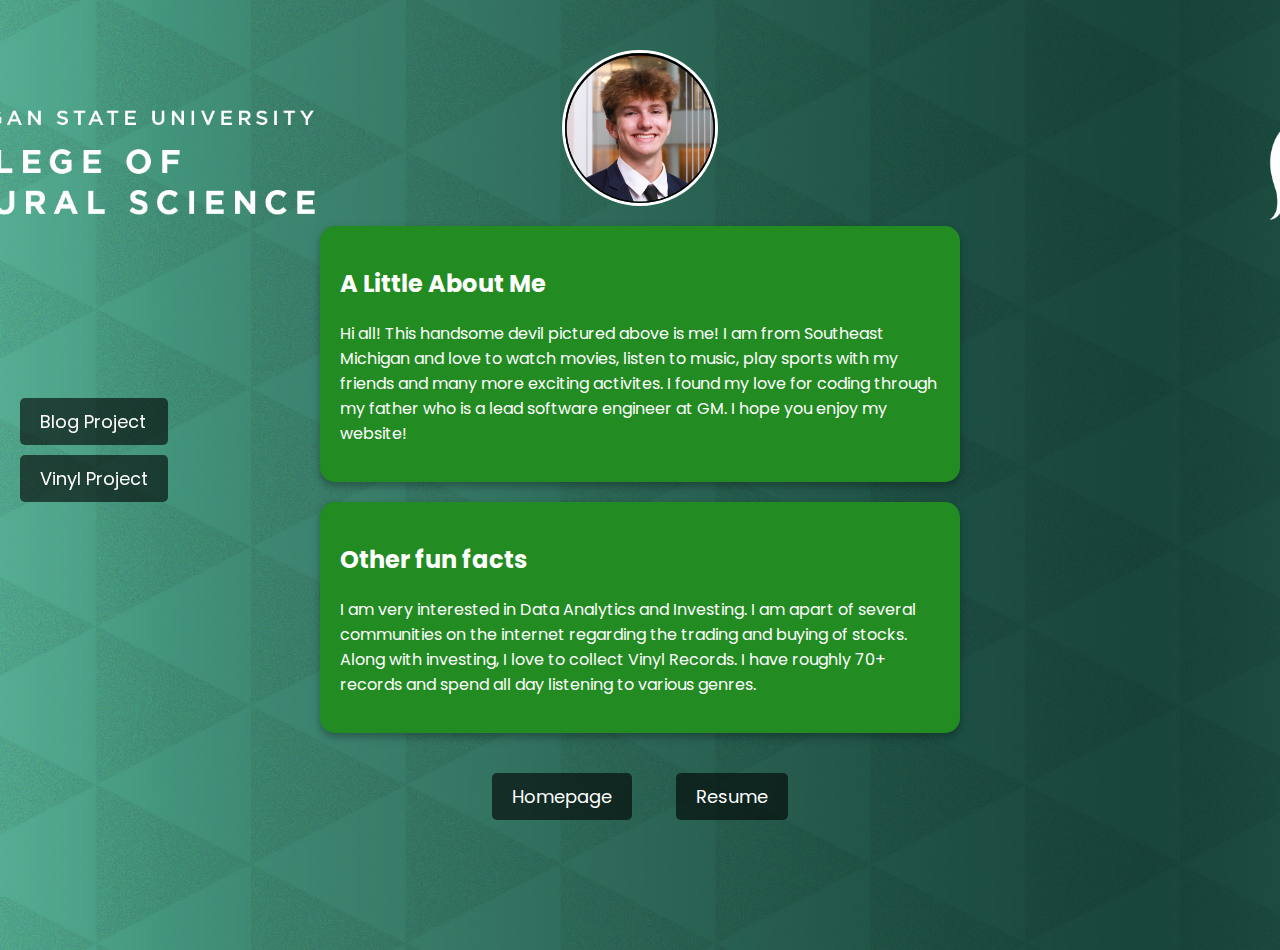
==== aboutme.html @ cc71fb34 "links" ====
<!DOCTYPE html>
<html lang="en">
<head>
    <meta charset="UTF-8">
    <meta name="viewport" content="width=device-width, initial-scale=1.0">
    <title>About Me</title>
    <link href="https://fonts.googleapis.com/css2?family=Poppins:wght@300;400;500&display=swap" rel="stylesheet">
    <style>
        body {
            font-family: 'Poppins', sans-serif;
            margin: 0;
            padding: 0;
            background-color: white;
            background-image: url('photos/NatSci_Bkgd_Green_Triangles_MSU-NatSci.jpg'); /* Replace with your background image */
            background-size: cover;
            background-position: center;
            background-repeat: no-repeat;
            color: white;
            position: relative;
            min-height: 100vh;
        }
        .photo-section {
            display: flex;
            justify-content: center;
            margin-top: 50px;
        }
        .photo-section img {
            width: 150px;
            height: 150px;
            border-radius: 50%;
            border: 3px solid white;
            object-fit: cover;
        }
        .box {
            background-color: forestgreen;
            border-radius: 15px;
            margin: 20px auto;
            padding: 20px;
            max-width: 600px;
            box-shadow: 0 4px 8px rgba(0, 0, 0, 0.3);
        }
        .links {
            text-align: center;
            margin-top: 30px;
        }
        a {
            display: inline-block;
            margin: 10px 20px;
            font-size: 18px;
            color: white;
            text-decoration: none;
            background-color: rgba(0, 0, 0, 0.6);
            padding: 10px 20px;
            border-radius: 5px;
        }
        a:hover {
            background-color: rgba(0, 0, 0, 0.8);
        }
        /* New section for the links on the left */
        .left-links {
            position: fixed;
            left: 20px;
            top: 50%;
            transform: translateY(-50%); /* Centers vertically */
            font-size: 18px;
        }
        .left-links a {
            display: block;
            margin: 10px 0;
            color: white; /* Ensures links are white */
            text-decoration: none;
        }
        .left-links a:hover {
            color: rgba(0, 0, 0, 0.8);
        }
    </style>
</head>
<body>
    <div class="photo-section">
        <img src="photos/IMG_8388.jpg" alt="Your Photo" />
    </div>
    <div class="box">
        <h2>A Little About Me</h2>
        <p>
            Hi all! This handsome devil pictured above is me! I am from Southeast Michigan and love to watch movies, listen to music, play sports with my friends and many more exciting activites. I found my love for coding through my father who is a lead software engineer at GM. I hope you enjoy my website!

        </p>
    </div>
    <div class="box">
        <h2>Other fun facts</h2>
        <p>
            I am very interested in Data Analytics and Investing. I am apart of several communities on the internet regarding the trading and buying of stocks. Along with investing, I love to collect Vinyl Records. I have roughly 70+ records and spend all day listening to various genres.

        </p>
    </div>

    <!-- Left side links -->
    <div class="left-links">
        <a href="https://testforblog.netlify.app/">Blog Project</a>
        <a href="https://v1nylvault.netlify.app/">Vinyl Project</a>
    </div>

    <div class="links">
        <a href="index.html">Homepage</a>
        <a href="page2.html">Resume</a>
    </div>
</body>
</html>
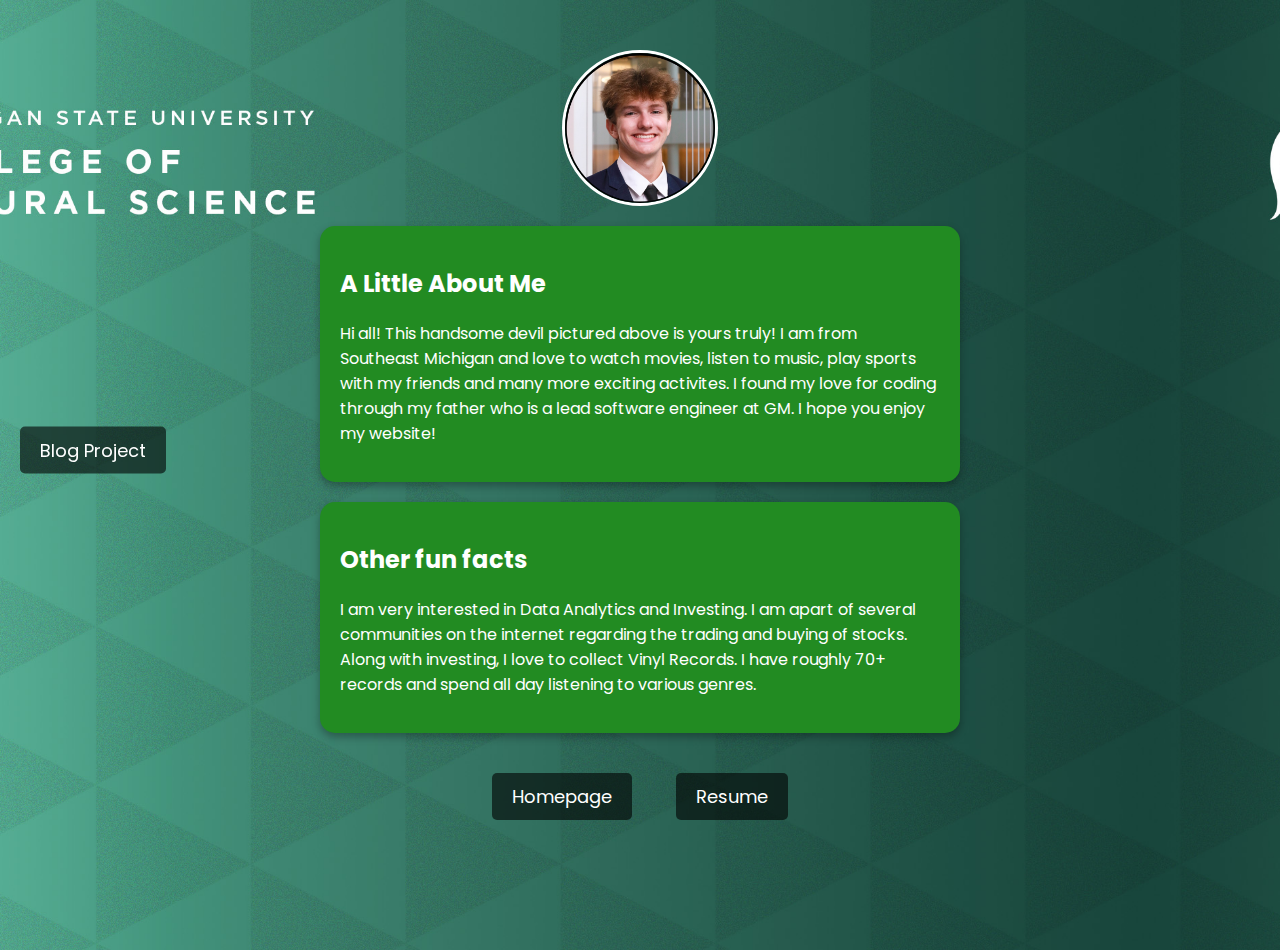
==== commit 3efde2ed: "Update aboutme.html" ====
--- a/aboutme.html
+++ b/aboutme.html
@@ -11,7 +11,7 @@
             margin: 0;
             padding: 0;
             background-color: white;
-            background-image: url('photos/NatSci_Bkgd_Green_Triangles_MSU-NatSci.jpg'); /* Replace with your background image */
+            background-image: url('photos/NatSci_Bkgd_Green_Triangles_MSU-NatSci.jpg'); 
             background-size: cover;
             background-position: center;
             background-repeat: no-repeat;
@@ -77,12 +77,12 @@
 </head>
 <body>
     <div class="photo-section">
-        <img src="photos/IMG_8388.jpg" alt="Your Photo" />
-    </div>
+        <img src="photos/IMG_8388.jpg" alt="My Photo">
+        </div>
     <div class="box">
         <h2>A Little About Me</h2>
         <p>
-            Hi all! This handsome devil pictured above is me! I am from Southeast Michigan and love to watch movies, listen to music, play sports with my friends and many more exciting activites. I found my love for coding through my father who is a lead software engineer at GM. I hope you enjoy my website!
+            Hi all! This handsome devil pictured above is yours truly! I am from Southeast Michigan and love to watch movies, listen to music, play sports with my friends and many more exciting activites. I found my love for coding through my father who is a lead software engineer at GM. I hope you enjoy my website!
 
         </p>
     </div>
@@ -97,7 +97,7 @@
     <!-- Left side links -->
     <div class="left-links">
         <a href="https://testforblog.netlify.app/">Blog Project</a>
-        <a href="https://v1nylvault.netlify.app/">Vinyl Project</a>
+        
     </div>
 
     <div class="links">
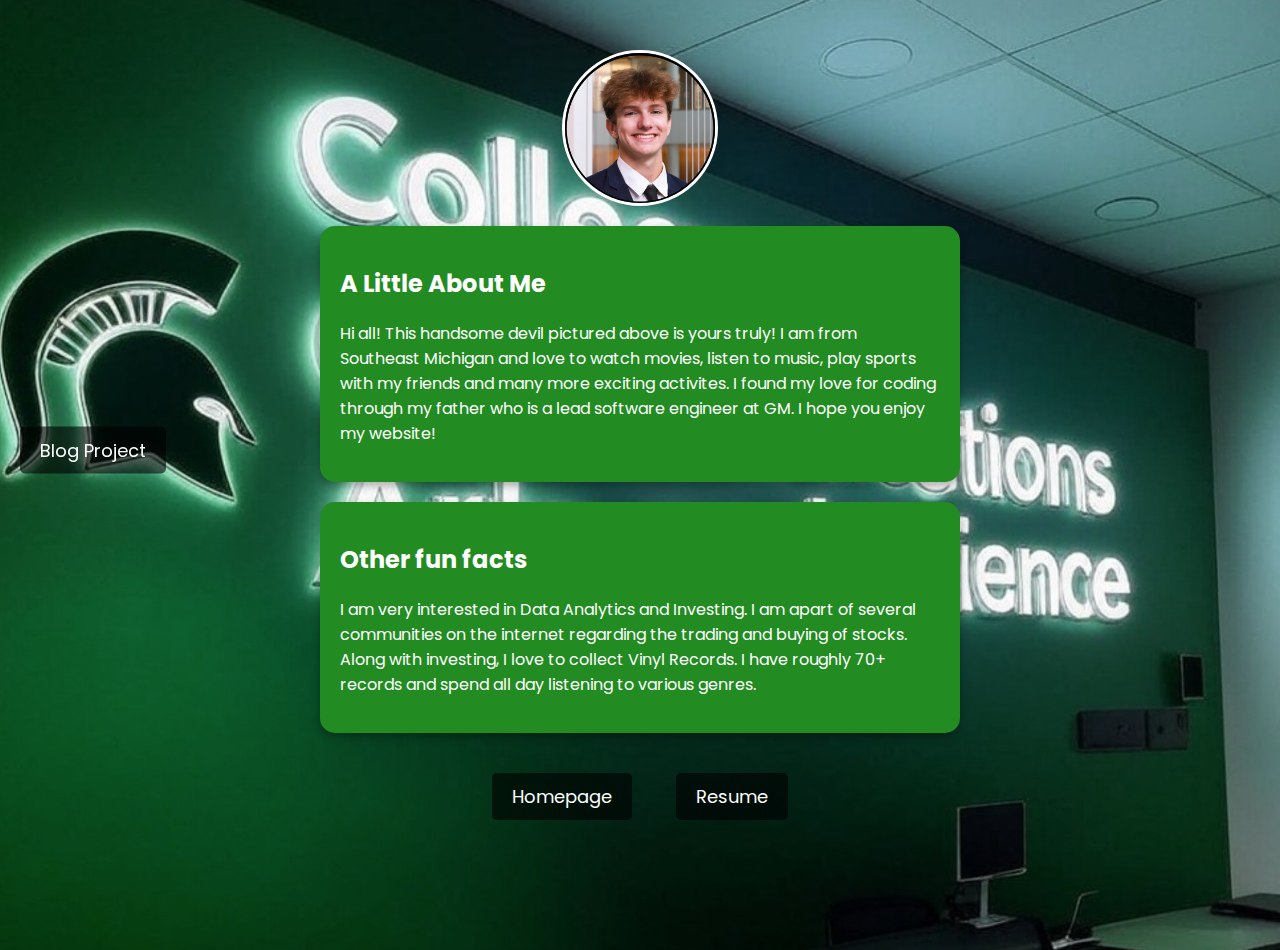
==== commit ac84d96f: "updated background" ====
--- a/aboutme.html
+++ b/aboutme.html
@@ -11,7 +11,7 @@
             margin: 0;
             padding: 0;
             background-color: white;
-            background-image: url('photos/NatSci_Bkgd_Green_Triangles_MSU-NatSci.jpg'); 
+            background-image: url('photos/MSUbackgrund.png'); 
             background-size: cover;
             background-position: center;
             background-repeat: no-repeat;
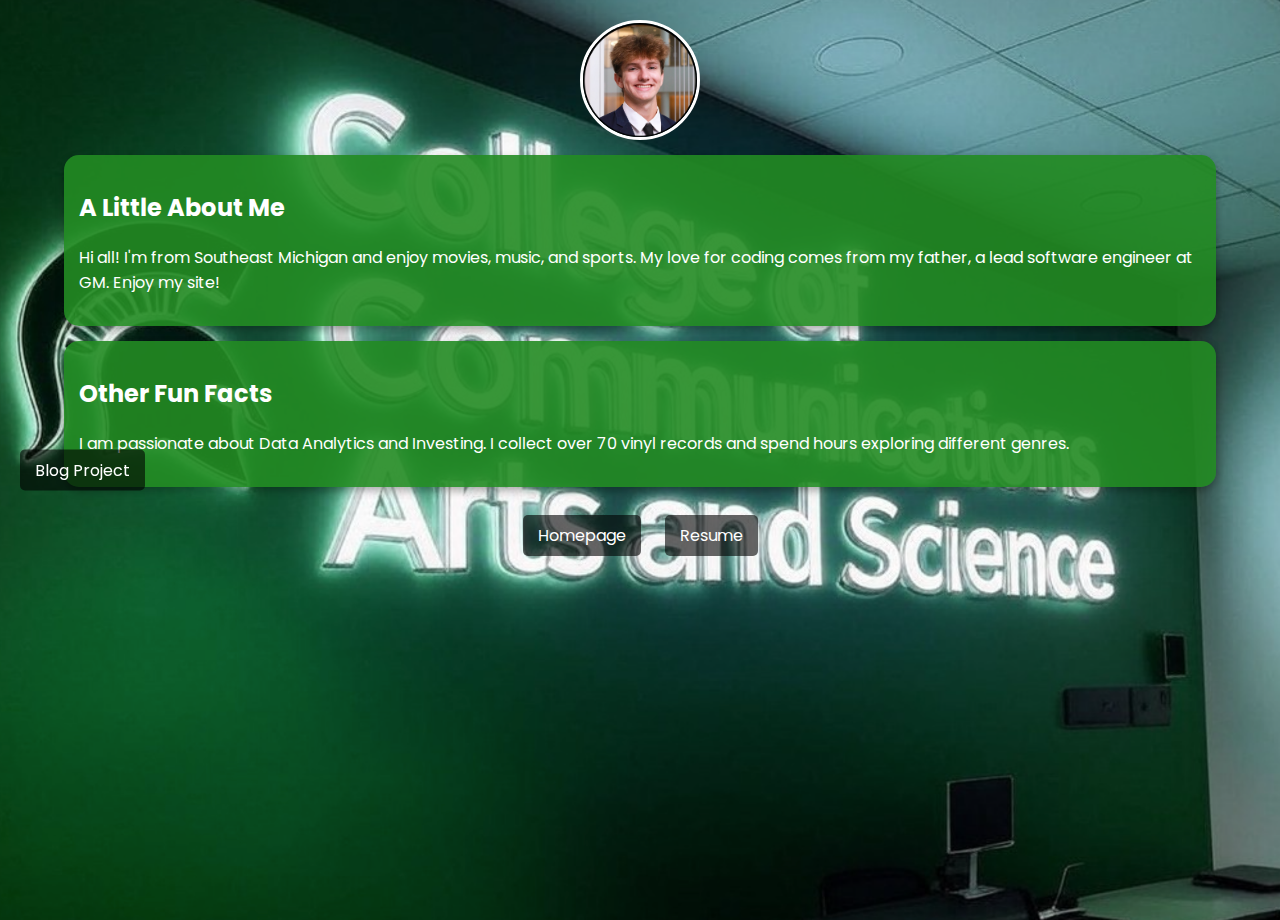
==== commit 8760d142: "updated everything for mobile" ====
--- a/aboutme.html
+++ b/aboutme.html
@@ -6,103 +6,82 @@
     <title>About Me</title>
     <link href="https://fonts.googleapis.com/css2?family=Poppins:wght@300;400;500&display=swap" rel="stylesheet">
     <style>
+        * { box-sizing: border-box; }
         body {
             font-family: 'Poppins', sans-serif;
             margin: 0;
             padding: 0;
-            background-color: white;
-            background-image: url('photos/MSUbackgrund.png'); 
-            background-size: cover;
-            background-position: center;
-            background-repeat: no-repeat;
+            background: white url('photos/MSUbackgrund.png') center/cover no-repeat;
             color: white;
-            position: relative;
             min-height: 100vh;
         }
         .photo-section {
             display: flex;
             justify-content: center;
-            margin-top: 50px;
+            margin-top: 20px;
         }
         .photo-section img {
-            width: 150px;
-            height: 150px;
+            width: 120px;
+            height: 120px;
             border-radius: 50%;
             border: 3px solid white;
             object-fit: cover;
         }
         .box {
-            background-color: forestgreen;
+            background-color: rgba(34, 139, 34, 0.9);
             border-radius: 15px;
-            margin: 20px auto;
-            padding: 20px;
-            max-width: 600px;
+            margin: 15px auto;
+            padding: 15px;
+            max-width: 90%;
             box-shadow: 0 4px 8px rgba(0, 0, 0, 0.3);
         }
-        .links {
+        .links, .left-links {
             text-align: center;
-            margin-top: 30px;
+            margin-top: 20px;
         }
         a {
             display: inline-block;
-            margin: 10px 20px;
-            font-size: 18px;
+            margin: 8px 10px;
+            font-size: 16px;
             color: white;
             text-decoration: none;
             background-color: rgba(0, 0, 0, 0.6);
-            padding: 10px 20px;
+            padding: 8px 15px;
             border-radius: 5px;
         }
-        a:hover {
-            background-color: rgba(0, 0, 0, 0.8);
-        }
-        /* New section for the links on the left */
+        a:hover { background-color: rgba(0, 0, 0, 0.8); }
         .left-links {
             position: fixed;
-            left: 20px;
+            left: 10px;
             top: 50%;
-            transform: translateY(-50%); /* Centers vertically */
-            font-size: 18px;
+            transform: translateY(-50%);
         }
-        .left-links a {
-            display: block;
-            margin: 10px 0;
-            color: white; /* Ensures links are white */
-            text-decoration: none;
-        }
-        .left-links a:hover {
-            color: rgba(0, 0, 0, 0.8);
+        @media (max-width: 414px) {
+            .photo-section img { width: 100px; height: 100px; }
+            .box { padding: 12px; }
+            a { font-size: 14px; padding: 6px 12px; }
+            .left-links { position: static; transform: none; margin-top: 10px; }
         }
     </style>
 </head>
 <body>
     <div class="photo-section">
         <img src="photos/IMG_8388.jpg" alt="My Photo">
-        </div>
+    </div>
     <div class="box">
         <h2>A Little About Me</h2>
-        <p>
-            Hi all! This handsome devil pictured above is yours truly! I am from Southeast Michigan and love to watch movies, listen to music, play sports with my friends and many more exciting activites. I found my love for coding through my father who is a lead software engineer at GM. I hope you enjoy my website!
-
-        </p>
+        <p>Hi all! I'm from Southeast Michigan and enjoy movies, music, and sports. My love for coding comes from my father, a lead software engineer at GM. Enjoy my site!</p>
     </div>
     <div class="box">
-        <h2>Other fun facts</h2>
-        <p>
-            I am very interested in Data Analytics and Investing. I am apart of several communities on the internet regarding the trading and buying of stocks. Along with investing, I love to collect Vinyl Records. I have roughly 70+ records and spend all day listening to various genres.
-
-        </p>
+        <h2>Other Fun Facts</h2>
+        <p>I am passionate about Data Analytics and Investing. I collect over 70 vinyl records and spend hours exploring different genres.</p>
     </div>
-
-    <!-- Left side links -->
     <div class="left-links">
         <a href="https://testforblog.netlify.app/">Blog Project</a>
-        
     </div>
-
     <div class="links">
         <a href="index.html">Homepage</a>
         <a href="page2.html">Resume</a>
     </div>
 </body>
-</html>
+</html>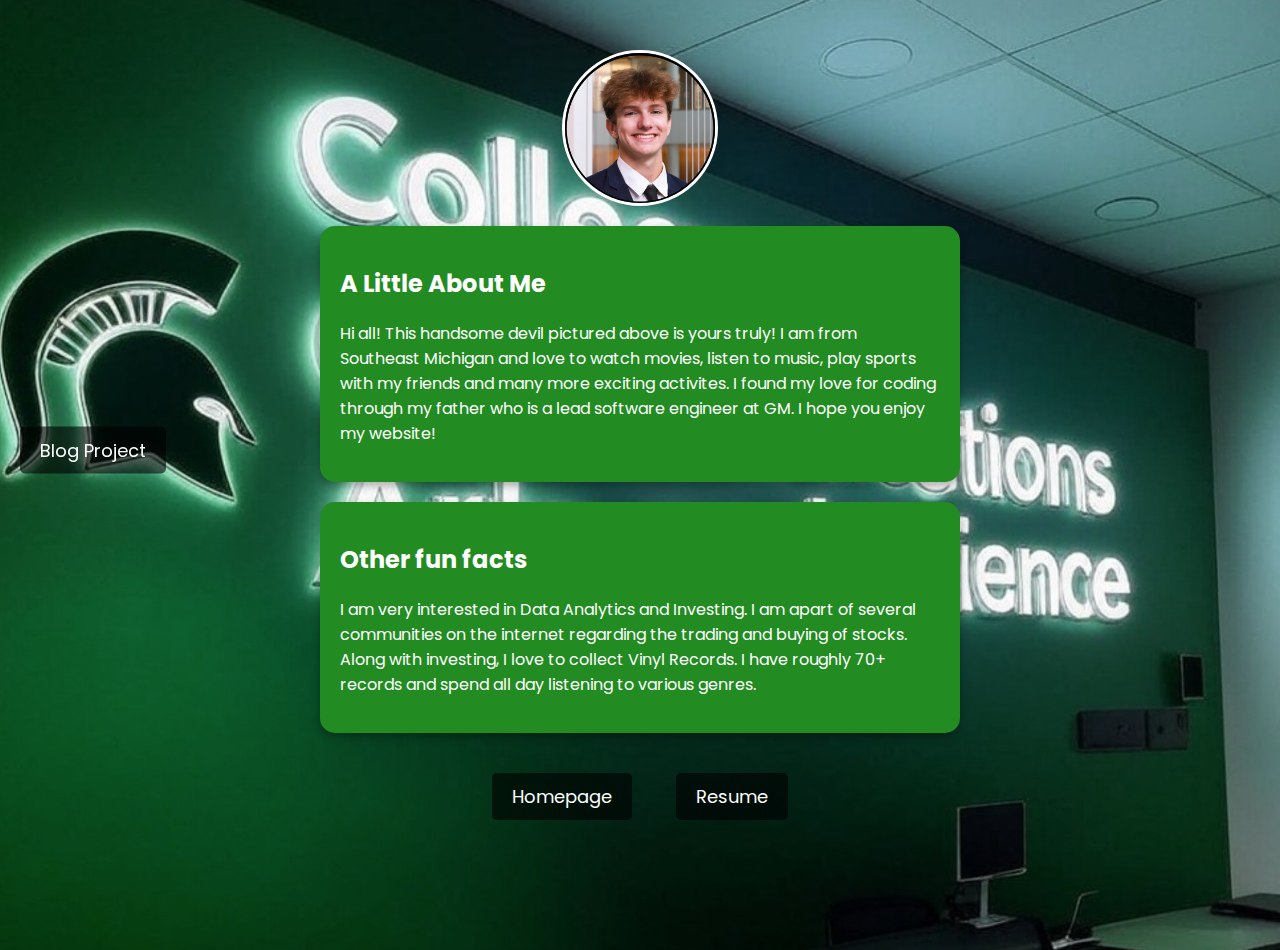
==== commit d33da8f1: "reset everything" ====
--- a/aboutme.html
+++ b/aboutme.html
@@ -6,79 +6,100 @@
     <title>About Me</title>
     <link href="https://fonts.googleapis.com/css2?family=Poppins:wght@300;400;500&display=swap" rel="stylesheet">
     <style>
-        * { box-sizing: border-box; }
         body {
             font-family: 'Poppins', sans-serif;
             margin: 0;
             padding: 0;
-            background: white url('photos/MSUbackgrund.png') center/cover no-repeat;
+            background-color: white;
+            background-image: url('photos/MSUbackgrund.png'); 
+            background-size: cover;
+            background-position: center;
+            background-repeat: no-repeat;
             color: white;
+            position: relative;
             min-height: 100vh;
         }
         .photo-section {
             display: flex;
             justify-content: center;
-            margin-top: 20px;
+            margin-top: 50px;
         }
         .photo-section img {
-            width: 120px;
-            height: 120px;
+            width: 150px;
+            height: 150px;
             border-radius: 50%;
             border: 3px solid white;
             object-fit: cover;
         }
         .box {
-            background-color: rgba(34, 139, 34, 0.9);
+            background-color: forestgreen;
             border-radius: 15px;
-            margin: 15px auto;
-            padding: 15px;
-            max-width: 90%;
+            margin: 20px auto;
+            padding: 20px;
+            max-width: 600px;
             box-shadow: 0 4px 8px rgba(0, 0, 0, 0.3);
         }
-        .links, .left-links {
+        .links {
             text-align: center;
-            margin-top: 20px;
+            margin-top: 30px;
         }
         a {
             display: inline-block;
-            margin: 8px 10px;
-            font-size: 16px;
+            margin: 10px 20px;
+            font-size: 18px;
             color: white;
             text-decoration: none;
             background-color: rgba(0, 0, 0, 0.6);
-            padding: 8px 15px;
+            padding: 10px 20px;
             border-radius: 5px;
         }
-        a:hover { background-color: rgba(0, 0, 0, 0.8); }
+        a:hover {
+            background-color: rgba(0, 0, 0, 0.8);
+        }
+        /* New section for the links on the left */
         .left-links {
             position: fixed;
-            left: 10px;
+            left: 20px;
             top: 50%;
-            transform: translateY(-50%);
+            transform: translateY(-50%); /* Centers vertically */
+            font-size: 18px;
         }
-        @media (max-width: 414px) {
-            .photo-section img { width: 100px; height: 100px; }
-            .box { padding: 12px; }
-            a { font-size: 14px; padding: 6px 12px; }
-            .left-links { position: static; transform: none; margin-top: 10px; }
+        .left-links a {
+            display: block;
+            margin: 10px 0;
+            color: white; /* Ensures links are white */
+            text-decoration: none;
+        }
+        .left-links a:hover {
+            color: rgba(0, 0, 0, 0.8);
         }
     </style>
 </head>
 <body>
     <div class="photo-section">
         <img src="photos/IMG_8388.jpg" alt="My Photo">
+        </div>
+    <div class="box">
+        <h2>A Little About Me</h2>
+        <p>
+            Hi all! This handsome devil pictured above is yours truly! I am from Southeast Michigan and love to watch movies, listen to music, play sports with my friends and many more exciting activites. I found my love for coding through my father who is a lead software engineer at GM. I hope you enjoy my website!
+
+        </p>
     </div>
     <div class="box">
-        <h2>A Little About Me</h2>
-        <p>Hi all! I'm from Southeast Michigan and enjoy movies, music, and sports. My love for coding comes from my father, a lead software engineer at GM. Enjoy my site!</p>
+        <h2>Other fun facts</h2>
+        <p>
+            I am very interested in Data Analytics and Investing. I am apart of several communities on the internet regarding the trading and buying of stocks. Along with investing, I love to collect Vinyl Records. I have roughly 70+ records and spend all day listening to various genres.
+
+        </p>
     </div>
-    <div class="box">
-        <h2>Other Fun Facts</h2>
-        <p>I am passionate about Data Analytics and Investing. I collect over 70 vinyl records and spend hours exploring different genres.</p>
-    </div>
+
+    <!-- Left side links -->
     <div class="left-links">
         <a href="https://testforblog.netlify.app/">Blog Project</a>
+        
     </div>
+
     <div class="links">
         <a href="index.html">Homepage</a>
         <a href="page2.html">Resume</a>
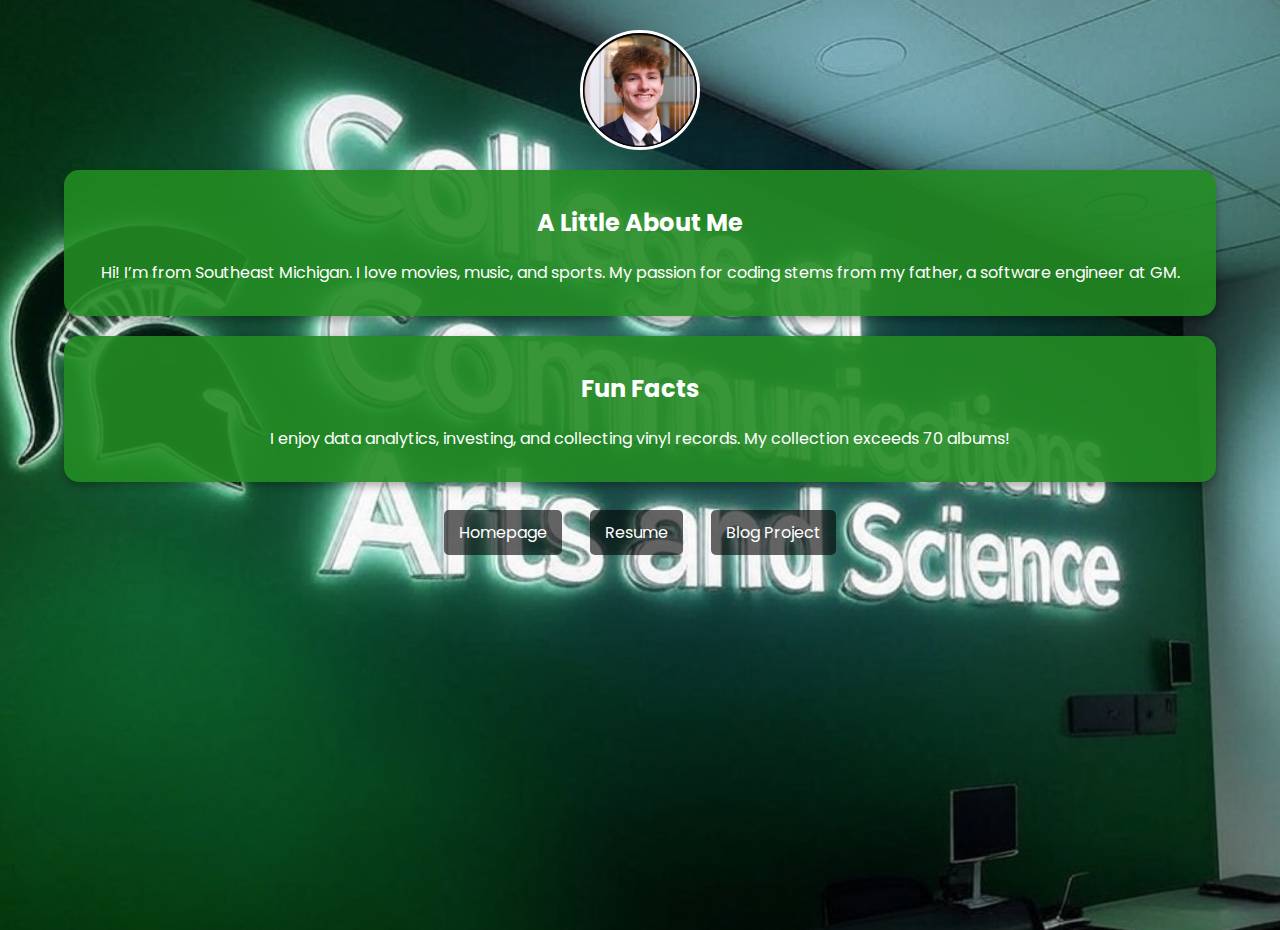
==== commit b264c50b: "Update aboutme.html" ====
--- a/aboutme.html
+++ b/aboutme.html
@@ -6,103 +6,71 @@
     <title>About Me</title>
     <link href="https://fonts.googleapis.com/css2?family=Poppins:wght@300;400;500&display=swap" rel="stylesheet">
     <style>
+        * { box-sizing: border-box; }
         body {
             font-family: 'Poppins', sans-serif;
             margin: 0;
             padding: 0;
-            background-color: white;
-            background-image: url('photos/MSUbackgrund.png'); 
-            background-size: cover;
-            background-position: center;
-            background-repeat: no-repeat;
+            background: white url('photos/MSUbackgrund.png') center/cover no-repeat;
             color: white;
-            position: relative;
             min-height: 100vh;
         }
         .photo-section {
             display: flex;
             justify-content: center;
-            margin-top: 50px;
+            margin-top: 30px;
         }
         .photo-section img {
-            width: 150px;
-            height: 150px;
+            width: 120px;
+            height: 120px;
             border-radius: 50%;
             border: 3px solid white;
             object-fit: cover;
         }
         .box {
-            background-color: forestgreen;
+            background-color: rgba(34, 139, 34, 0.9);
             border-radius: 15px;
             margin: 20px auto;
-            padding: 20px;
-            max-width: 600px;
+            padding: 15px;
+            max-width: 90%;
             box-shadow: 0 4px 8px rgba(0, 0, 0, 0.3);
+            text-align: center;
         }
-        .links {
-            text-align: center;
-            margin-top: 30px;
-        }
+        .links, .left-links { text-align: center; margin-top: 20px; }
         a {
             display: inline-block;
-            margin: 10px 20px;
-            font-size: 18px;
+            margin: 8px 12px;
+            font-size: 16px;
             color: white;
-            text-decoration: none;
             background-color: rgba(0, 0, 0, 0.6);
-            padding: 10px 20px;
+            padding: 10px 15px;
             border-radius: 5px;
-        }
-        a:hover {
-            background-color: rgba(0, 0, 0, 0.8);
-        }
-        /* New section for the links on the left */
-        .left-links {
-            position: fixed;
-            left: 20px;
-            top: 50%;
-            transform: translateY(-50%); /* Centers vertically */
-            font-size: 18px;
-        }
-        .left-links a {
-            display: block;
-            margin: 10px 0;
-            color: white; /* Ensures links are white */
             text-decoration: none;
         }
-        .left-links a:hover {
-            color: rgba(0, 0, 0, 0.8);
+        a:hover { background-color: rgba(0, 0, 0, 0.8); }
+        @media (max-width: 414px) {
+            .photo-section img { width: 100px; height: 100px; }
+            .box { padding: 12px; }
+            a { font-size: 14px; padding: 8px 10px; }
         }
     </style>
 </head>
 <body>
     <div class="photo-section">
         <img src="photos/IMG_8388.jpg" alt="My Photo">
-        </div>
+    </div>
     <div class="box">
         <h2>A Little About Me</h2>
-        <p>
-            Hi all! This handsome devil pictured above is yours truly! I am from Southeast Michigan and love to watch movies, listen to music, play sports with my friends and many more exciting activites. I found my love for coding through my father who is a lead software engineer at GM. I hope you enjoy my website!
-
-        </p>
+        <p>Hi! I’m from Southeast Michigan. I love movies, music, and sports. My passion for coding stems from my father, a software engineer at GM.</p>
     </div>
     <div class="box">
-        <h2>Other fun facts</h2>
-        <p>
-            I am very interested in Data Analytics and Investing. I am apart of several communities on the internet regarding the trading and buying of stocks. Along with investing, I love to collect Vinyl Records. I have roughly 70+ records and spend all day listening to various genres.
-
-        </p>
+        <h2>Fun Facts</h2>
+        <p>I enjoy data analytics, investing, and collecting vinyl records. My collection exceeds 70 albums!</p>
     </div>
-
-    <!-- Left side links -->
-    <div class="left-links">
-        <a href="https://testforblog.netlify.app/">Blog Project</a>
-        
-    </div>
-
     <div class="links">
         <a href="index.html">Homepage</a>
-        <a href="page2.html">Resume</a>
+        <a href="resume.html">Resume</a>
+        <a href="https://testforblog.netlify.app/">Blog Project</a>
     </div>
 </body>
-</html>+</html>
